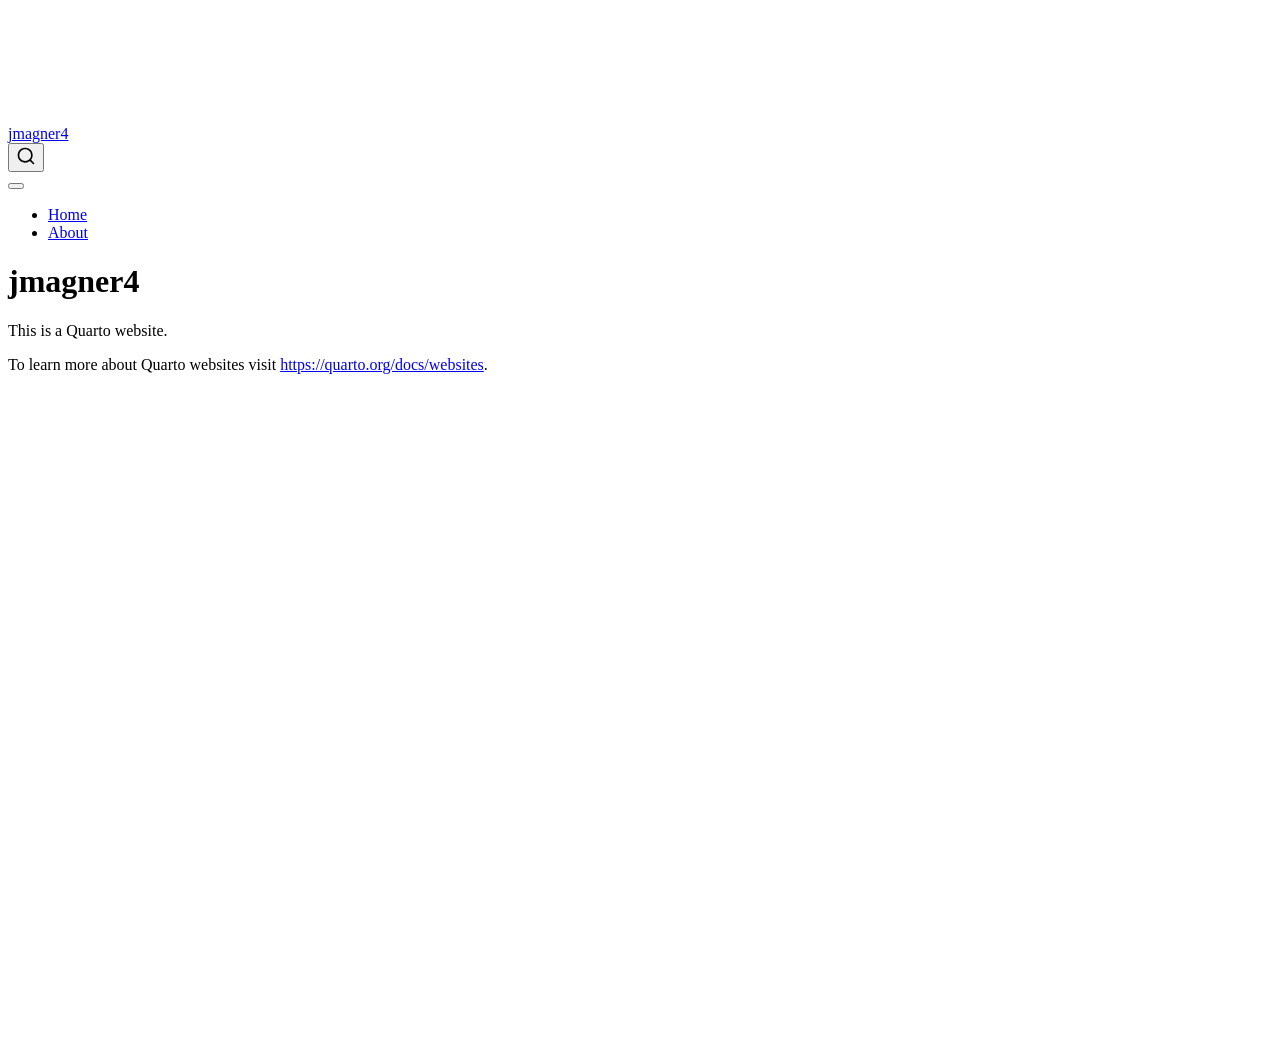
==== docs/index.html @ 54d93cc5 "Set-up steps a-f" ====
<!DOCTYPE html>
<html xmlns="http://www.w3.org/1999/xhtml" lang="en" xml:lang="en"><head>

<meta charset="utf-8">
<meta name="generator" content="quarto-1.9.36">

<meta name="viewport" content="width=device-width, initial-scale=1.0, user-scalable=yes">


<title>jmagner4</title>
<style>
/* Default styles provided by pandoc.
** See https://pandoc.org/MANUAL.html#variables-for-html for config info.
*/
code{white-space: pre-wrap;}
span.smallcaps{font-variant: small-caps;}
div.columns{display: flex; gap: min(4vw, 1.5em);}
div.column{flex: auto; overflow-x: auto;}
div.hanging-indent{margin-left: 1.5em; text-indent: -1.5em;}
ul.task-list{list-style: none;}
ul.task-list li input[type="checkbox"] {
  width: 0.8em;
  margin: 0 0.8em 0.2em -1em; /* quarto-specific, see https://github.com/quarto-dev/quarto-cli/issues/4556 */ 
  vertical-align: middle;
}
</style>


<script src="site_libs/quarto-nav/quarto-nav.js"></script>
<script src="site_libs/quarto-nav/headroom.min.js"></script>
<script src="site_libs/clipboard/clipboard.min.js"></script>
<script src="site_libs/quarto-search/autocomplete.umd.js"></script>
<script src="site_libs/quarto-search/fuse.min.js"></script>
<script src="site_libs/quarto-search/quarto-search.js"></script>
<meta name="quarto:offset" content="./">
<script src="site_libs/quarto-html/quarto.js" type="module"></script>
<script src="site_libs/quarto-html/tabsets/tabsets.js" type="module"></script>
<script src="site_libs/quarto-html/popper.min.js"></script>
<script src="site_libs/quarto-html/tippy.umd.min.js"></script>
<script src="site_libs/quarto-html/anchor.min.js"></script>
<link href="site_libs/quarto-html/tippy.css" rel="stylesheet">
<link href="site_libs/quarto-html/quarto-syntax-highlighting-845c23b38eaddc0f92fda52bfe77a8c8.css" rel="stylesheet" id="quarto-text-highlighting-styles">
<script src="site_libs/bootstrap/bootstrap.min.js"></script>
<link href="site_libs/bootstrap/bootstrap-icons.css" rel="stylesheet">
<link href="site_libs/bootstrap/bootstrap-a0f9fd0d421825b736dc1bbcbcba2219.min.css" rel="stylesheet" append-hash="true" id="quarto-bootstrap" data-mode="light">
<script id="quarto-search-options" type="application/json">{
  "location": "navbar",
  "copy-button": false,
  "collapse-after": 3,
  "panel-placement": "end",
  "type": "overlay",
  "limit": 50,
  "keyboard-shortcut": [
    "f",
    "/",
    "s"
  ],
  "show-item-context": false,
  "language": {
    "search-no-results-text": "No results",
    "search-matching-documents-text": "matching documents",
    "search-copy-link-title": "Copy link to search",
    "search-hide-matches-text": "Hide additional matches",
    "search-more-match-text": "more match in this document",
    "search-more-matches-text": "more matches in this document",
    "search-clear-button-title": "Clear",
    "search-text-placeholder": "",
    "search-detached-cancel-button-title": "Cancel",
    "search-submit-button-title": "Submit",
    "search-label": "Search"
  }
}</script>


<link rel="stylesheet" href="styles.css">
</head>

<body class="nav-fixed quarto-light">

<div id="quarto-search-results"></div>
  <header id="quarto-header" class="headroom fixed-top">
    <nav class="navbar navbar-expand-lg " data-bs-theme="dark">
      <div class="navbar-container container-fluid">
      <div class="navbar-brand-container mx-auto">
    <a class="navbar-brand" href="./index.html">
    <span class="navbar-title">jmagner4</span>
    </a>
  </div>
            <div id="quarto-search" class="" title="Search"></div>
          <button class="navbar-toggler" type="button" data-bs-toggle="collapse" data-bs-target="#navbarCollapse" aria-controls="navbarCollapse" role="menu" aria-expanded="false" aria-label="Toggle navigation" onclick="if (window.quartoToggleHeadroom) { window.quartoToggleHeadroom(); }">
  <span class="navbar-toggler-icon"></span>
</button>
          <div class="collapse navbar-collapse" id="navbarCollapse">
            <ul class="navbar-nav navbar-nav-scroll me-auto">
  <li class="nav-item">
    <a class="nav-link active" href="./index.html" aria-current="page"> 
<span class="menu-text">Home</span></a>
  </li>  
  <li class="nav-item">
    <a class="nav-link" href="./about.html"> 
<span class="menu-text">About</span></a>
  </li>  
</ul>
          </div> <!-- /navcollapse -->
            <div class="quarto-navbar-tools">
</div>
      </div> <!-- /container-fluid -->
    </nav>
</header>
<!-- content -->
<div id="quarto-content" class="quarto-container page-columns page-rows-contents page-layout-article page-navbar">
<!-- sidebar -->
<!-- margin-sidebar -->
    <div id="quarto-margin-sidebar" class="sidebar margin-sidebar zindex-bottom">
        
    </div>
<!-- main -->
<main class="content" id="quarto-document-content">

<header id="title-block-header" class="quarto-title-block default">
<div class="quarto-title">
<h1 class="title">jmagner4</h1>
</div>



<div class="quarto-title-meta">

    
  
    
  </div>
  


</header>


<p>This is a Quarto website.</p>
<p>To learn more about Quarto websites visit <a href="https://quarto.org/docs/websites" class="uri">https://quarto.org/docs/websites</a>.</p>



</main> <!-- /main -->
<script id="quarto-html-after-body" type="application/javascript">
  window.document.addEventListener("DOMContentLoaded", function (event) {
    const icon = "";
    const anchorJS = new window.AnchorJS();
    anchorJS.options = {
      placement: 'right',
      icon: icon
    };
    anchorJS.add('.anchored');
    const isCodeAnnotation = (el) => {
      for (const clz of el.classList) {
        if (clz.startsWith('code-annotation-')) {                     
          return true;
        }
      }
      return false;
    }
    const onCopySuccess = function(e) {
      // button target
      const button = e.trigger;
      // don't keep focus
      button.blur();
      // flash "checked"
      button.classList.add('code-copy-button-checked');
      var currentTitle = button.getAttribute("title");
      button.setAttribute("title", "Copied!");
      let tooltip;
      if (window.bootstrap) {
        button.setAttribute("data-bs-toggle", "tooltip");
        button.setAttribute("data-bs-placement", "left");
        button.setAttribute("data-bs-title", "Copied!");
        tooltip = new bootstrap.Tooltip(button, 
          { trigger: "manual", 
            customClass: "code-copy-button-tooltip",
            offset: [0, -8]});
        tooltip.show();    
      }
      setTimeout(function() {
        if (tooltip) {
          tooltip.hide();
          button.removeAttribute("data-bs-title");
          button.removeAttribute("data-bs-toggle");
          button.removeAttribute("data-bs-placement");
        }
        button.setAttribute("title", currentTitle);
        button.classList.remove('code-copy-button-checked');
      }, 1000);
      // clear code selection
      e.clearSelection();
    }
    const getTextToCopy = function(trigger) {
      const outerScaffold = trigger.parentElement.cloneNode(true);
      const codeEl = outerScaffold.querySelector('code');
      for (const childEl of codeEl.children) {
        if (isCodeAnnotation(childEl)) {
          childEl.remove();
        }
      }
      return codeEl.innerText;
    }
    const clipboard = new window.ClipboardJS('.code-copy-button:not([data-in-quarto-modal])', {
      text: getTextToCopy
    });
    clipboard.on('success', onCopySuccess);
    if (window.document.getElementById('quarto-embedded-source-code-modal')) {
      const clipboardModal = new window.ClipboardJS('.code-copy-button[data-in-quarto-modal]', {
        text: getTextToCopy,
        container: window.document.getElementById('quarto-embedded-source-code-modal')
      });
      clipboardModal.on('success', onCopySuccess);
    }
      var localhostRegex = new RegExp(/^(?:http|https):\/\/localhost\:?[0-9]*\//);
      var mailtoRegex = new RegExp(/^mailto:/);
        var filterRegex = new RegExp('/' + window.location.host + '/');
      var isInternal = (href) => {
          return filterRegex.test(href) || localhostRegex.test(href) || mailtoRegex.test(href);
      }
      // Inspect non-navigation links and adorn them if external
     var links = window.document.querySelectorAll('a[href]:not(.nav-link):not(.navbar-brand):not(.toc-action):not(.sidebar-link):not(.sidebar-item-toggle):not(.pagination-link):not(.no-external):not([aria-hidden]):not(.dropdown-item):not(.quarto-navigation-tool):not(.about-link)');
      for (var i=0; i<links.length; i++) {
        const link = links[i];
        if (!isInternal(link.href)) {
          // undo the damage that might have been done by quarto-nav.js in the case of
          // links that we want to consider external
          if (link.dataset.originalHref !== undefined) {
            link.href = link.dataset.originalHref;
          }
        }
      }
    function tippyHover(el, contentFn, onTriggerFn, onUntriggerFn) {
      const config = {
        allowHTML: true,
        maxWidth: 500,
        delay: 100,
        arrow: false,
        appendTo: function(el) {
            return el.parentElement;
        },
        interactive: true,
        interactiveBorder: 10,
        theme: 'quarto',
        placement: 'bottom-start',
      };
      if (contentFn) {
        config.content = contentFn;
      }
      if (onTriggerFn) {
        config.onTrigger = onTriggerFn;
      }
      if (onUntriggerFn) {
        config.onUntrigger = onUntriggerFn;
      }
      window.tippy(el, config); 
    }
    const noterefs = window.document.querySelectorAll('a[role="doc-noteref"]');
    for (var i=0; i<noterefs.length; i++) {
      const ref = noterefs[i];
      tippyHover(ref, function() {
        // use id or data attribute instead here
        let href = ref.getAttribute('data-footnote-href') || ref.getAttribute('href');
        try { href = new URL(href).hash; } catch {}
        const id = href.replace(/^#\/?/, "");
        const note = window.document.getElementById(id);
        if (note) {
          return note.innerHTML;
        } else {
          return "";
        }
      });
    }
    const xrefs = window.document.querySelectorAll('a.quarto-xref');
    const processXRef = (id, note) => {
      // Strip column container classes
      const stripColumnClz = (el) => {
        el.classList.remove("page-full", "page-columns");
        if (el.children) {
          for (const child of el.children) {
            stripColumnClz(child);
          }
        }
      }
      stripColumnClz(note)
      if (id === null || id.startsWith('sec-')) {
        // Special case sections, only their first couple elements
        const container = document.createElement("div");
        if (note.children && note.children.length > 2) {
          container.appendChild(note.children[0].cloneNode(true));
          for (let i = 1; i < note.children.length; i++) {
            const child = note.children[i];
            if (child.tagName === "P" && child.innerText === "") {
              continue;
            } else {
              container.appendChild(child.cloneNode(true));
              break;
            }
          }
          if (window.Quarto?.typesetMath) {
            window.Quarto.typesetMath(container);
          }
          return container.innerHTML
        } else {
          if (window.Quarto?.typesetMath) {
            window.Quarto.typesetMath(note);
          }
          return note.innerHTML;
        }
      } else {
        // Remove any anchor links if they are present
        const anchorLink = note.querySelector('a.anchorjs-link');
        if (anchorLink) {
          anchorLink.remove();
        }
        if (window.Quarto?.typesetMath) {
          window.Quarto.typesetMath(note);
        }
        if (note.classList.contains("callout")) {
          return note.outerHTML;
        } else {
          return note.innerHTML;
        }
      }
    }
    for (var i=0; i<xrefs.length; i++) {
      const xref = xrefs[i];
      tippyHover(xref, undefined, function(instance) {
        instance.disable();
        let url = xref.getAttribute('href');
        let hash = undefined; 
        if (url.startsWith('#')) {
          hash = url;
        } else {
          try { hash = new URL(url).hash; } catch {}
        }
        if (hash) {
          const id = hash.replace(/^#\/?/, "");
          const note = window.document.getElementById(id);
          if (note !== null) {
            try {
              const html = processXRef(id, note.cloneNode(true));
              instance.setContent(html);
            } finally {
              instance.enable();
              instance.show();
            }
          } else {
            // See if we can fetch this
            fetch(url.split('#')[0])
            .then(res => res.text())
            .then(html => {
              const parser = new DOMParser();
              const htmlDoc = parser.parseFromString(html, "text/html");
              const note = htmlDoc.getElementById(id);
              if (note !== null) {
                const html = processXRef(id, note);
                instance.setContent(html);
              } 
            }).finally(() => {
              instance.enable();
              instance.show();
            });
          }
        } else {
          // See if we can fetch a full url (with no hash to target)
          // This is a special case and we should probably do some content thinning / targeting
          fetch(url)
          .then(res => res.text())
          .then(html => {
            const parser = new DOMParser();
            const htmlDoc = parser.parseFromString(html, "text/html");
            const note = htmlDoc.querySelector('main.content');
            if (note !== null) {
              // This should only happen for chapter cross references
              // (since there is no id in the URL)
              // remove the first header
              if (note.children.length > 0 && note.children[0].tagName === "HEADER") {
                note.children[0].remove();
              }
              const html = processXRef(null, note);
              instance.setContent(html);
            } 
          }).finally(() => {
            instance.enable();
            instance.show();
          });
        }
      }, function(instance) {
      });
    }
        let selectedAnnoteEl;
        const selectorForAnnotation = ( cell, annotation) => {
          let cellAttr = 'data-code-cell="' + cell + '"';
          let lineAttr = 'data-code-annotation="' +  annotation + '"';
          const selector = 'span[' + cellAttr + '][' + lineAttr + ']';
          return selector;
        }
        const selectCodeLines = (annoteEl) => {
          const doc = window.document;
          const targetCell = annoteEl.getAttribute("data-target-cell");
          const targetAnnotation = annoteEl.getAttribute("data-target-annotation");
          const annoteSpan = window.document.querySelector(selectorForAnnotation(targetCell, targetAnnotation));
          const lines = annoteSpan.getAttribute("data-code-lines").split(",");
          const lineIds = lines.map((line) => {
            return targetCell + "-" + line;
          })
          let top = null;
          let height = null;
          let parent = null;
          if (lineIds.length > 0) {
              //compute the position of the single el (top and bottom and make a div)
              const el = window.document.getElementById(lineIds[0]);
              top = el.offsetTop;
              height = el.offsetHeight;
              parent = el.parentElement.parentElement;
            if (lineIds.length > 1) {
              const lastEl = window.document.getElementById(lineIds[lineIds.length - 1]);
              const bottom = lastEl.offsetTop + lastEl.offsetHeight;
              height = bottom - top;
            }
            if (top !== null && height !== null && parent !== null) {
              // cook up a div (if necessary) and position it 
              let div = window.document.getElementById("code-annotation-line-highlight");
              if (div === null) {
                div = window.document.createElement("div");
                div.setAttribute("id", "code-annotation-line-highlight");
                div.style.position = 'absolute';
                parent.appendChild(div);
              }
              div.style.top = top - 2 + "px";
              div.style.height = height + 4 + "px";
              div.style.left = 0;
              let gutterDiv = window.document.getElementById("code-annotation-line-highlight-gutter");
              if (gutterDiv === null) {
                gutterDiv = window.document.createElement("div");
                gutterDiv.setAttribute("id", "code-annotation-line-highlight-gutter");
                gutterDiv.style.position = 'absolute';
                const codeCell = window.document.getElementById(targetCell);
                const gutter = codeCell.querySelector('.code-annotation-gutter');
                gutter.appendChild(gutterDiv);
              }
              gutterDiv.style.top = top - 2 + "px";
              gutterDiv.style.height = height + 4 + "px";
            }
            selectedAnnoteEl = annoteEl;
          }
        };
        const unselectCodeLines = () => {
          const elementsIds = ["code-annotation-line-highlight", "code-annotation-line-highlight-gutter"];
          elementsIds.forEach((elId) => {
            const div = window.document.getElementById(elId);
            if (div) {
              div.remove();
            }
          });
          selectedAnnoteEl = undefined;
        };
          // Handle positioning of the toggle
      window.addEventListener(
        "resize",
        throttle(() => {
          elRect = undefined;
          if (selectedAnnoteEl) {
            selectCodeLines(selectedAnnoteEl);
          }
        }, 10)
      );
      function throttle(fn, ms) {
      let throttle = false;
      let timer;
        return (...args) => {
          if(!throttle) { // first call gets through
              fn.apply(this, args);
              throttle = true;
          } else { // all the others get throttled
              if(timer) clearTimeout(timer); // cancel #2
              timer = setTimeout(() => {
                fn.apply(this, args);
                timer = throttle = false;
              }, ms);
          }
        };
      }
        // Attach click handler to the DT
        const annoteDls = window.document.querySelectorAll('dt[data-target-cell]');
        for (const annoteDlNode of annoteDls) {
          annoteDlNode.addEventListener('click', (event) => {
            const clickedEl = event.target;
            if (clickedEl !== selectedAnnoteEl) {
              unselectCodeLines();
              const activeEl = window.document.querySelector('dt[data-target-cell].code-annotation-active');
              if (activeEl) {
                activeEl.classList.remove('code-annotation-active');
              }
              selectCodeLines(clickedEl);
              clickedEl.classList.add('code-annotation-active');
            } else {
              // Unselect the line
              unselectCodeLines();
              clickedEl.classList.remove('code-annotation-active');
            }
          });
        }
    const findCites = (el) => {
      const parentEl = el.parentElement;
      if (parentEl) {
        const cites = parentEl.dataset.cites;
        if (cites) {
          return {
            el,
            cites: cites.split(' ')
          };
        } else {
          return findCites(el.parentElement)
        }
      } else {
        return undefined;
      }
    };
    var bibliorefs = window.document.querySelectorAll('a[role="doc-biblioref"]');
    for (var i=0; i<bibliorefs.length; i++) {
      const ref = bibliorefs[i];
      const citeInfo = findCites(ref);
      if (citeInfo) {
        tippyHover(citeInfo.el, function() {
          var popup = window.document.createElement('div');
          citeInfo.cites.forEach(function(cite) {
            var citeDiv = window.document.createElement('div');
            citeDiv.classList.add('hanging-indent');
            citeDiv.classList.add('csl-entry');
            var biblioDiv = window.document.getElementById('ref-' + cite);
            if (biblioDiv) {
              citeDiv.innerHTML = biblioDiv.innerHTML;
            }
            popup.appendChild(citeDiv);
          });
          return popup.innerHTML;
        });
      }
    }
  });
  </script>
</div> <!-- /content -->




</body></html>
---- docs/site_libs/quarto-html/tippy.css ----
.tippy-box[data-animation=fade][data-state=hidden]{opacity:0}[data-tippy-root]{max-width:calc(100vw - 10px)}.tippy-box{position:relative;background-color:#333;color:#fff;border-radius:4px;font-size:14px;line-height:1.4;white-space:normal;outline:0;transition-property:transform,visibility,opacity}.tippy-box[data-placement^=top]>.tippy-arrow{bottom:0}.tippy-box[data-placement^=top]>.tippy-arrow:before{bottom:-7px;left:0;border-width:8px 8px 0;border-top-color:initial;transform-origin:center top}.tippy-box[data-placement^=bottom]>.tippy-arrow{top:0}.tippy-box[data-placement^=bottom]>.tippy-arrow:before{top:-7px;left:0;border-width:0 8px 8px;border-bottom-color:initial;transform-origin:center bottom}.tippy-box[data-placement^=left]>.tippy-arrow{right:0}.tippy-box[data-placement^=left]>.tippy-arrow:before{border-width:8px 0 8px 8px;border-left-color:initial;right:-7px;transform-origin:center left}.tippy-box[data-placement^=right]>.tippy-arrow{left:0}.tippy-box[data-placement^=right]>.tippy-arrow:before{left:-7px;border-width:8px 8px 8px 0;border-right-color:initial;transform-origin:center right}.tippy-box[data-inertia][data-state=visible]{transition-timing-function:cubic-bezier(.54,1.5,.38,1.11)}.tippy-arrow{width:16px;height:16px;color:#333}.tippy-arrow:before{content:"";position:absolute;border-color:transparent;border-style:solid}.tippy-content{position:relative;padding:5px 9px;z-index:1}
---- docs/site_libs/quarto-html/quarto-syntax-highlighting-845c23b38eaddc0f92fda52bfe77a8c8.css ----
/* quarto syntax highlight colors */
:root {
  --quarto-hl-ot-color: #003B4F;
  --quarto-hl-at-color: #657422;
  --quarto-hl-ss-color: #20794D;
  --quarto-hl-an-color: #5E5E5E;
  --quarto-hl-fu-color: #4758AB;
  --quarto-hl-st-color: #20794D;
  --quarto-hl-cf-color: #003B4F;
  --quarto-hl-op-color: #5E5E5E;
  --quarto-hl-er-color: #AD0000;
  --quarto-hl-bn-color: #AD0000;
  --quarto-hl-al-color: #AD0000;
  --quarto-hl-va-color: #111111;
  --quarto-hl-bu-color: inherit;
  --quarto-hl-ex-color: inherit;
  --quarto-hl-pp-color: #AD0000;
  --quarto-hl-in-color: #5E5E5E;
  --quarto-hl-vs-color: #20794D;
  --quarto-hl-wa-color: #5E5E5E;
  --quarto-hl-do-color: #5E5E5E;
  --quarto-hl-im-color: #00769E;
  --quarto-hl-ch-color: #20794D;
  --quarto-hl-dt-color: #AD0000;
  --quarto-hl-fl-color: #AD0000;
  --quarto-hl-co-color: #5E5E5E;
  --quarto-hl-cv-color: #5E5E5E;
  --quarto-hl-cn-color: #8f5902;
  --quarto-hl-sc-color: #5E5E5E;
  --quarto-hl-dv-color: #AD0000;
  --quarto-hl-kw-color: #003B4F;
}

/* other quarto variables */
:root {
  --quarto-font-monospace: SFMono-Regular, Menlo, Monaco, Consolas, "Liberation Mono", "Courier New", monospace;
}

/* syntax highlight based on Pandoc's rules */
pre > code.sourceCode > span {
  color: #003B4F;
}

code.sourceCode > span {
  color: #003B4F;
}

div.sourceCode,
div.sourceCode pre.sourceCode {
  color: #003B4F;
}

/* Normal */
code span {
  color: #003B4F;
}

/* Alert */
code span.al {
  color: #AD0000;
  font-style: inherit;
}

/* Annotation */
code span.an {
  color: #5E5E5E;
  font-style: inherit;
}

/* Attribute */
code span.at {
  color: #657422;
  font-style: inherit;
}

/* BaseN */
code span.bn {
  color: #AD0000;
  font-style: inherit;
}

/* BuiltIn */
code span.bu {
  font-style: inherit;
}

/* ControlFlow */
code span.cf {
  color: #003B4F;
  font-weight: bold;
  font-style: inherit;
}

/* Char */
code span.ch {
  color: #20794D;
  font-style: inherit;
}

/* Constant */
code span.cn {
  color: #8f5902;
  font-style: inherit;
}

/* Comment */
code span.co {
  color: #5E5E5E;
  font-style: inherit;
}

/* CommentVar */
code span.cv {
  color: #5E5E5E;
  font-style: italic;
}

/* Documentation */
code span.do {
  color: #5E5E5E;
  font-style: italic;
}

/* DataType */
code span.dt {
  color: #AD0000;
  font-style: inherit;
}

/* DecVal */
code span.dv {
  color: #AD0000;
  font-style: inherit;
}

/* Error */
code span.er {
  color: #AD0000;
  font-style: inherit;
}

/* Extension */
code span.ex {
  font-style: inherit;
}

/* Float */
code span.fl {
  color: #AD0000;
  font-style: inherit;
}

/* Function */
code span.fu {
  color: #4758AB;
  font-style: inherit;
}

/* Import */
code span.im {
  color: #00769E;
  font-style: inherit;
}

/* Information */
code span.in {
  color: #5E5E5E;
  font-style: inherit;
}

/* Keyword */
code span.kw {
  color: #003B4F;
  font-weight: bold;
  font-style: inherit;
}

/* Operator */
code span.op {
  color: #5E5E5E;
  font-style: inherit;
}

/* Other */
code span.ot {
  color: #003B4F;
  font-style: inherit;
}

/* Preprocessor */
code span.pp {
  color: #AD0000;
  font-style: inherit;
}

/* SpecialChar */
code span.sc {
  color: #5E5E5E;
  font-style: inherit;
}

/* SpecialString */
code span.ss {
  color: #20794D;
  font-style: inherit;
}

/* String */
code span.st {
  color: #20794D;
  font-style: inherit;
}

/* Variable */
code span.va {
  color: #111111;
  font-style: inherit;
}

/* VerbatimString */
code span.vs {
  color: #20794D;
  font-style: inherit;
}

/* Warning */
code span.wa {
  color: #5E5E5E;
  font-style: italic;
}

.prevent-inlining {
  content: "</";
}

/*# sourceMappingURL=ac89f0bb514bba72461919f78549e31c.css.map */
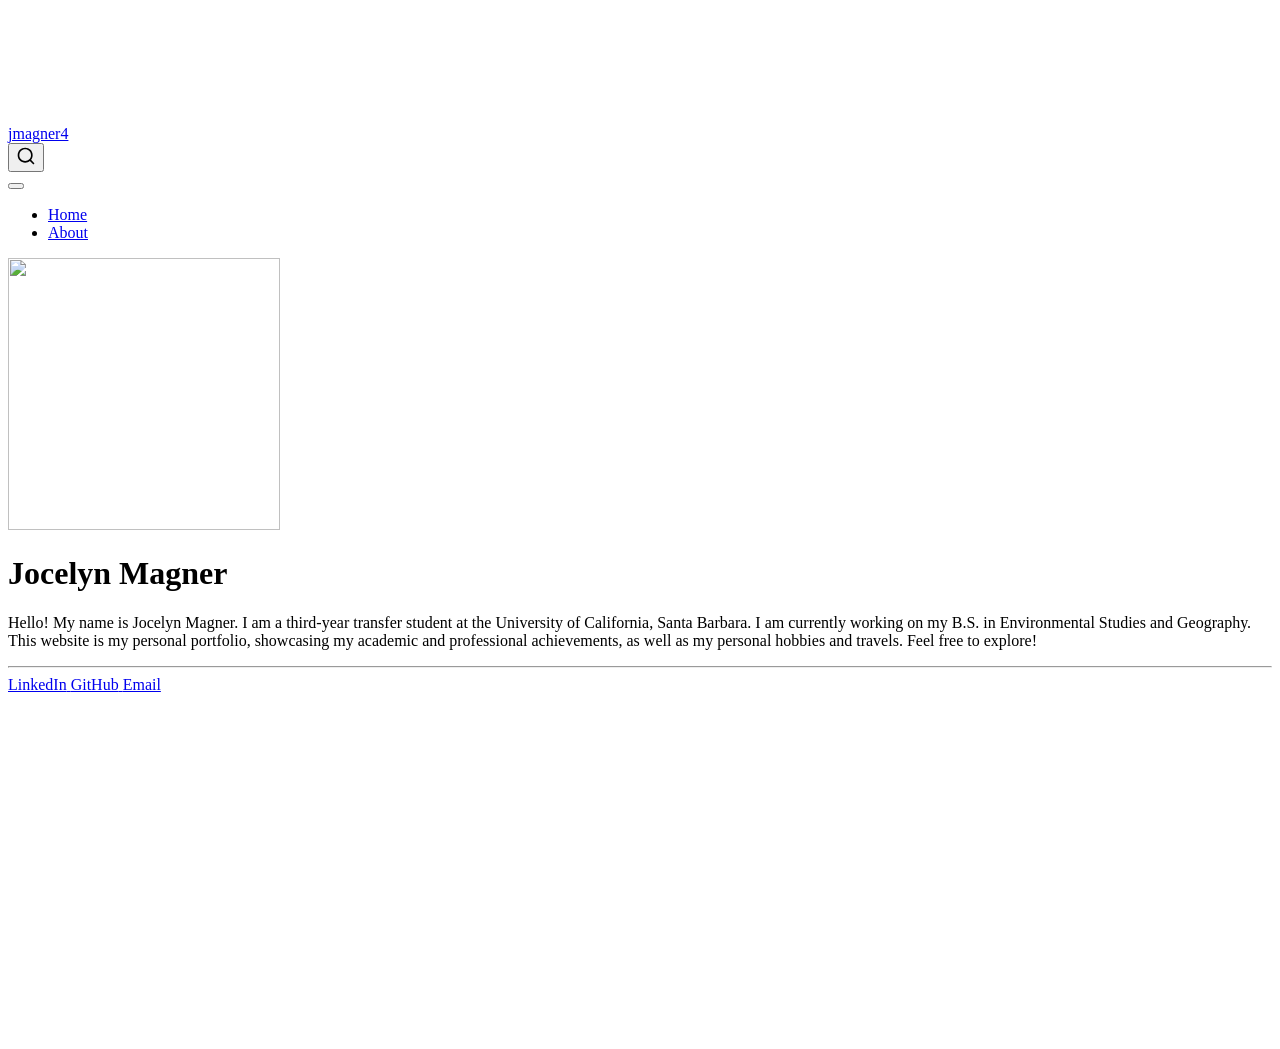
==== commit e693ff81: "edited index yaml" ====
--- a/docs/index.html
+++ b/docs/index.html
@@ -7,7 +7,7 @@
 <meta name="viewport" content="width=device-width, initial-scale=1.0, user-scalable=yes">
 
 
-<title>jmagner4</title>
+<title>Jocelyn Magner – jmagner4</title>
 <style>
 /* Default styles provided by pandoc.
 ** See https://pandoc.org/MANUAL.html#variables-for-html for config info.
@@ -37,7 +37,6 @@
 <script src="site_libs/quarto-html/tabsets/tabsets.js" type="module"></script>
 <script src="site_libs/quarto-html/popper.min.js"></script>
 <script src="site_libs/quarto-html/tippy.umd.min.js"></script>
-<script src="site_libs/quarto-html/anchor.min.js"></script>
 <link href="site_libs/quarto-html/tippy.css" rel="stylesheet">
 <link href="site_libs/quarto-html/quarto-syntax-highlighting-845c23b38eaddc0f92fda52bfe77a8c8.css" rel="stylesheet" id="quarto-text-highlighting-styles">
 <script src="site_libs/bootstrap/bootstrap.min.js"></script>
@@ -75,7 +74,7 @@
 <link rel="stylesheet" href="styles.css">
 </head>
 
-<body class="nav-fixed quarto-light">
+<body class="nav-fixed fullcontent quarto-light">
 
 <div id="quarto-search-results"></div>
   <header id="quarto-header" class="headroom fixed-top">
@@ -111,46 +110,38 @@
 <div id="quarto-content" class="quarto-container page-columns page-rows-contents page-layout-article page-navbar">
 <!-- sidebar -->
 <!-- margin-sidebar -->
-    <div id="quarto-margin-sidebar" class="sidebar margin-sidebar zindex-bottom">
-        
-    </div>
+    
 <!-- main -->
-<main class="content" id="quarto-document-content">
-
-<header id="title-block-header" class="quarto-title-block default">
+<div class="quarto-about-jolla">
+  <img src="media/profile.JPG" class="about-image
+  round " style="height: 17em; width: 17em;">
+ <header id="title-block-header" class="quarto-title-block default">
 <div class="quarto-title">
-<h1 class="title">jmagner4</h1>
+<h1 class="title">Jocelyn Magner</h1>
 </div>
-
-
-
 <div class="quarto-title-meta">
-
-    
-  
-    
   </div>
-  
-
-
-</header>
-
-
-<p>This is a Quarto website.</p>
-<p>To learn more about Quarto websites visit <a href="https://quarto.org/docs/websites" class="uri">https://quarto.org/docs/websites</a>.</p>
-
-
-
-</main> <!-- /main -->
+</header><main class="content" id="quarto-document-content">
+<p>Hello! My name is Jocelyn Magner. I am a third-year transfer student at the University of California, Santa Barbara. I am currently working on my B.S. in Environmental Studies and Geography. This website is my personal portfolio, showcasing my academic and professional achievements, as well as my personal hobbies and travels. Feel free to explore!</p>
+
+
+</main> 
+  <hr class="about-sep">
+   <div class="about-links">
+  <a href="https://www.linkedin.com/in/jocelyn-magner/" class="about-link" rel="" target="">
+     <span class="about-link-text">LinkedIn</span>
+  </a>
+  <a href="https://github.com/jmagner4" class="about-link" rel="" target="">
+     <span class="about-link-text">GitHub</span>
+  </a>
+  <a href="mailto:jocelynmmagner@gmail.com" class="about-link" rel="" target="">
+     <span class="about-link-text">Email</span>
+  </a>
+</div>
+</div>
+ <!-- /main -->
 <script id="quarto-html-after-body" type="application/javascript">
   window.document.addEventListener("DOMContentLoaded", function (event) {
-    const icon = "";
-    const anchorJS = new window.AnchorJS();
-    anchorJS.options = {
-      placement: 'right',
-      icon: icon
-    };
-    anchorJS.add('.anchored');
     const isCodeAnnotation = (el) => {
       for (const clz of el.classList) {
         if (clz.startsWith('code-annotation-')) {                     
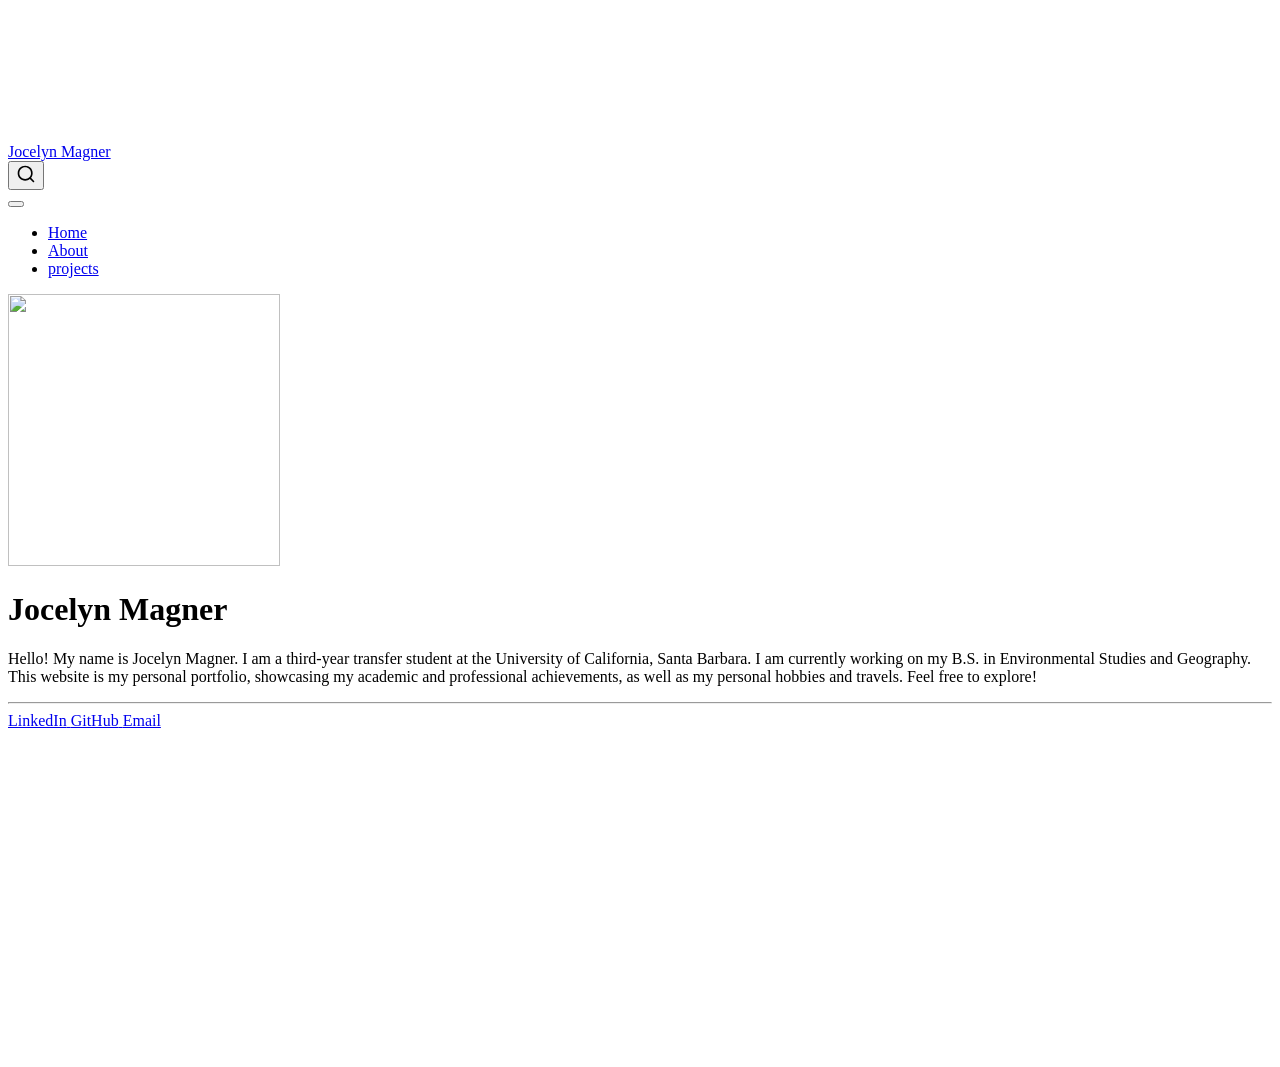
==== commit 73a5a6dd: "adding page headers" ====
--- a/docs/index.html
+++ b/docs/index.html
@@ -7,7 +7,7 @@
 <meta name="viewport" content="width=device-width, initial-scale=1.0, user-scalable=yes">
 
 
-<title>Jocelyn Magner – jmagner4</title>
+<title>Jocelyn Magner</title>
 <style>
 /* Default styles provided by pandoc.
 ** See https://pandoc.org/MANUAL.html#variables-for-html for config info.
@@ -74,7 +74,7 @@
 <link rel="stylesheet" href="styles.css">
 </head>
 
-<body class="nav-fixed fullcontent quarto-light">
+<body class="nav-fixed quarto-light">
 
 <div id="quarto-search-results"></div>
   <header id="quarto-header" class="headroom fixed-top">
@@ -82,7 +82,7 @@
       <div class="navbar-container container-fluid">
       <div class="navbar-brand-container mx-auto">
     <a class="navbar-brand" href="./index.html">
-    <span class="navbar-title">jmagner4</span>
+    <span class="navbar-title">Jocelyn Magner</span>
     </a>
   </div>
             <div id="quarto-search" class="" title="Search"></div>
@@ -99,6 +99,10 @@
     <a class="nav-link" href="./about.html"> 
 <span class="menu-text">About</span></a>
   </li>  
+  <li class="nav-item">
+    <a class="nav-link" href="./projects.html"> 
+<span class="menu-text">projects</span></a>
+  </li>  
 </ul>
           </div> <!-- /navcollapse -->
             <div class="quarto-navbar-tools">
@@ -107,21 +111,21 @@
     </nav>
 </header>
 <!-- content -->
-<div id="quarto-content" class="quarto-container page-columns page-rows-contents page-layout-article page-navbar">
+<div id="quarto-content" class="quarto-container page-columns page-rows-contents page-layout-full page-navbar">
 <!-- sidebar -->
 <!-- margin-sidebar -->
     
 <!-- main -->
-<div class="quarto-about-jolla">
+<div class="quarto-about-jolla column-page">
   <img src="media/profile.JPG" class="about-image
   round " style="height: 17em; width: 17em;">
  <header id="title-block-header" class="quarto-title-block default">
 <div class="quarto-title">
 <h1 class="title">Jocelyn Magner</h1>
 </div>
-<div class="quarto-title-meta">
+<div class="quarto-title-meta column-page">
   </div>
-</header><main class="content" id="quarto-document-content">
+</header><main class="content column-page" id="quarto-document-content">
 <p>Hello! My name is Jocelyn Magner. I am a third-year transfer student at the University of California, Santa Barbara. I am currently working on my B.S. in Environmental Studies and Geography. This website is my personal portfolio, showcasing my academic and professional achievements, as well as my personal hobbies and travels. Feel free to explore!</p>
 
 
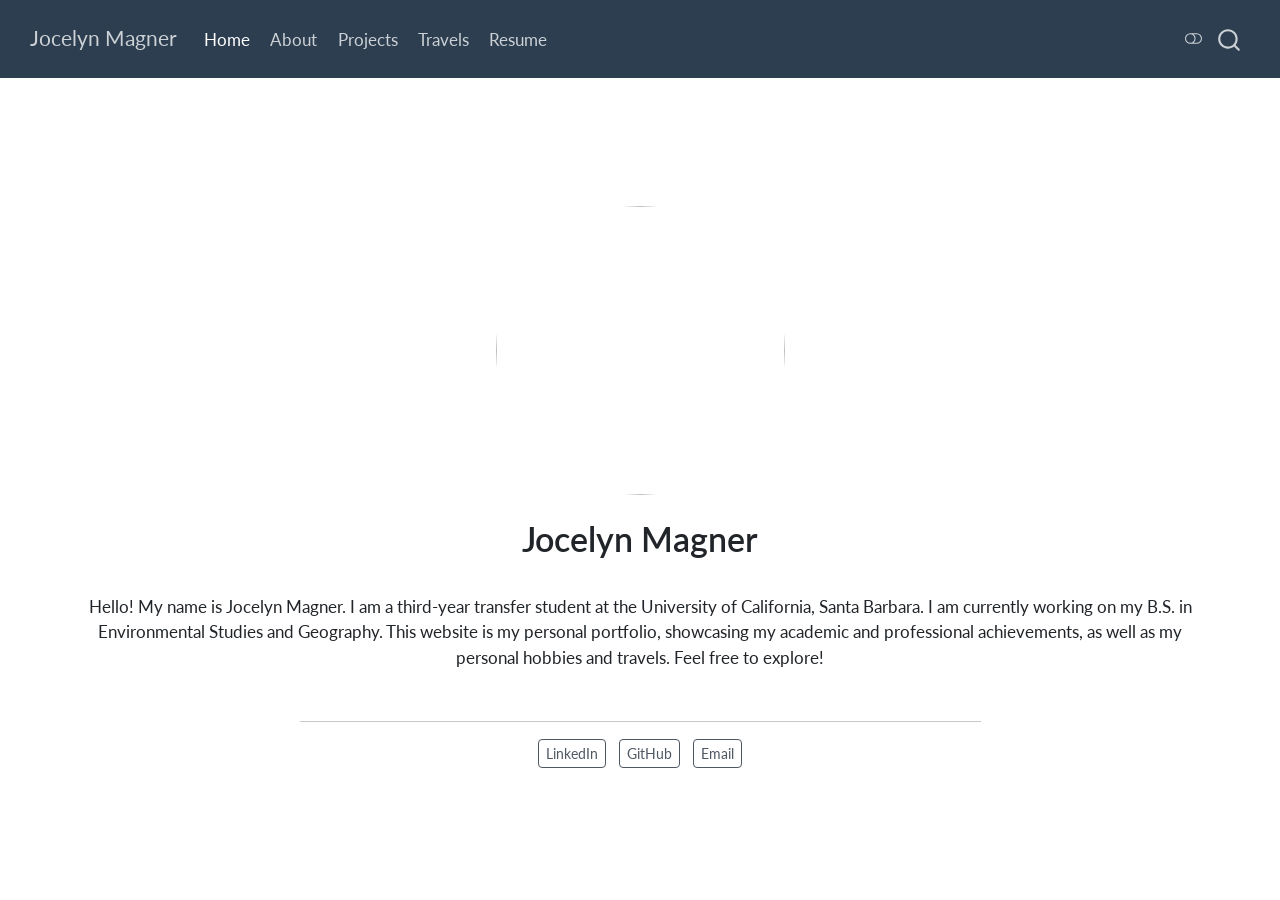
==== commit b09dd7fc: "explored and chose theme" ====
--- a/docs/index.html
+++ b/docs/index.html
@@ -38,10 +38,14 @@
 <script src="site_libs/quarto-html/popper.min.js"></script>
 <script src="site_libs/quarto-html/tippy.umd.min.js"></script>
 <link href="site_libs/quarto-html/tippy.css" rel="stylesheet">
-<link href="site_libs/quarto-html/quarto-syntax-highlighting-845c23b38eaddc0f92fda52bfe77a8c8.css" rel="stylesheet" id="quarto-text-highlighting-styles">
+<link href="site_libs/quarto-html/quarto-syntax-highlighting-845c23b38eaddc0f92fda52bfe77a8c8.css" rel="stylesheet" class="quarto-color-scheme" id="quarto-text-highlighting-styles">
+<link href="site_libs/quarto-html/quarto-syntax-highlighting-dark-f418161beb48e0141c760e455f12af2c.css" rel="stylesheet" class="quarto-color-scheme quarto-color-alternate" id="quarto-text-highlighting-styles">
+<link href="site_libs/quarto-html/quarto-syntax-highlighting-845c23b38eaddc0f92fda52bfe77a8c8.css" rel="stylesheet" class="quarto-color-scheme-extra" id="quarto-text-highlighting-styles">
 <script src="site_libs/bootstrap/bootstrap.min.js"></script>
 <link href="site_libs/bootstrap/bootstrap-icons.css" rel="stylesheet">
-<link href="site_libs/bootstrap/bootstrap-a0f9fd0d421825b736dc1bbcbcba2219.min.css" rel="stylesheet" append-hash="true" id="quarto-bootstrap" data-mode="light">
+<link href="site_libs/bootstrap/bootstrap-6b423f165eeea3787de40cb4f8e821c3.min.css" rel="stylesheet" append-hash="true" class="quarto-color-scheme" id="quarto-bootstrap" data-mode="light">
+<link href="site_libs/bootstrap/bootstrap-dark-b445c28308c204d7a2548b028a3c86cc.min.css" rel="stylesheet" append-hash="true" class="quarto-color-scheme quarto-color-alternate" id="quarto-bootstrap" data-mode="dark">
+<link href="site_libs/bootstrap/bootstrap-6b423f165eeea3787de40cb4f8e821c3.min.css" rel="stylesheet" append-hash="true" class="quarto-color-scheme-extra" id="quarto-bootstrap" data-mode="light">
 <script id="quarto-search-options" type="application/json">{
   "location": "navbar",
   "copy-button": false,
@@ -74,7 +78,169 @@
 <link rel="stylesheet" href="styles.css">
 </head>
 
-<body class="nav-fixed quarto-light">
+<body class="nav-fixed quarto-light"><script id="quarto-html-before-body" type="application/javascript">
+    const toggleBodyColorMode = (bsSheetEl) => {
+      const mode = bsSheetEl.getAttribute("data-mode");
+      const bodyEl = window.document.querySelector("body");
+      if (mode === "dark") {
+        bodyEl.classList.add("quarto-dark");
+        bodyEl.classList.remove("quarto-light");
+      } else {
+        bodyEl.classList.add("quarto-light");
+        bodyEl.classList.remove("quarto-dark");
+      }
+    }
+    const toggleBodyColorPrimary = () => {
+      const bsSheetEl = window.document.querySelector("link#quarto-bootstrap:not([rel=disabled-stylesheet])");
+      if (bsSheetEl) {
+        toggleBodyColorMode(bsSheetEl);
+      }
+    }
+    const setColorSchemeToggle = (alternate) => {
+      const toggles = window.document.querySelectorAll('.quarto-color-scheme-toggle');
+      for (let i=0; i < toggles.length; i++) {
+        const toggle = toggles[i];
+        if (toggle) {
+          if (alternate) {
+            toggle.classList.add("alternate");
+          } else {
+            toggle.classList.remove("alternate");
+          }
+        }
+      }
+    };
+    const toggleColorMode = (alternate) => {
+      // Switch the stylesheets
+      const primaryStylesheets = window.document.querySelectorAll('link.quarto-color-scheme:not(.quarto-color-alternate)');
+      const alternateStylesheets = window.document.querySelectorAll('link.quarto-color-scheme.quarto-color-alternate');
+      manageTransitions('#quarto-margin-sidebar .nav-link', false);
+      if (alternate) {
+        // note: dark is layered on light, we don't disable primary!
+        enableStylesheet(alternateStylesheets);
+        for (const sheetNode of alternateStylesheets) {
+          if (sheetNode.id === "quarto-bootstrap") {
+            toggleBodyColorMode(sheetNode);
+          }
+        }
+      } else {
+        disableStylesheet(alternateStylesheets);
+        enableStylesheet(primaryStylesheets)
+        toggleBodyColorPrimary();
+      }
+      manageTransitions('#quarto-margin-sidebar .nav-link', true);
+      // Switch the toggles
+      setColorSchemeToggle(alternate)
+      // Hack to workaround the fact that safari doesn't
+      // properly recolor the scrollbar when toggling (#1455)
+      if (navigator.userAgent.indexOf('Safari') > 0 && navigator.userAgent.indexOf('Chrome') == -1) {
+        manageTransitions("body", false);
+        window.scrollTo(0, 1);
+        setTimeout(() => {
+          window.scrollTo(0, 0);
+          manageTransitions("body", true);
+        }, 40);
+      }
+    }
+    const disableStylesheet = (stylesheets) => {
+      for (let i=0; i < stylesheets.length; i++) {
+        const stylesheet = stylesheets[i];
+        stylesheet.rel = 'disabled-stylesheet';
+      }
+    }
+    const enableStylesheet = (stylesheets) => {
+      for (let i=0; i < stylesheets.length; i++) {
+        const stylesheet = stylesheets[i];
+        if(stylesheet.rel !== 'stylesheet') { // for Chrome, which will still FOUC without this check
+          stylesheet.rel = 'stylesheet';
+        }
+      }
+    }
+    const manageTransitions = (selector, allowTransitions) => {
+      const els = window.document.querySelectorAll(selector);
+      for (let i=0; i < els.length; i++) {
+        const el = els[i];
+        if (allowTransitions) {
+          el.classList.remove('notransition');
+        } else {
+          el.classList.add('notransition');
+        }
+      }
+    }
+    const isFileUrl = () => {
+      return window.location.protocol === 'file:';
+    }
+    const hasAlternateSentinel = () => {
+      let styleSentinel = getColorSchemeSentinel();
+      if (styleSentinel !== null) {
+        return styleSentinel === "alternate";
+      } else {
+        return false;
+      }
+    }
+    const setStyleSentinel = (alternate) => {
+      const value = alternate ? "alternate" : "default";
+      if (!isFileUrl()) {
+        window.localStorage.setItem("quarto-color-scheme", value);
+      } else {
+        localAlternateSentinel = value;
+      }
+    }
+    const getColorSchemeSentinel = () => {
+      if (!isFileUrl()) {
+        const storageValue = window.localStorage.getItem("quarto-color-scheme");
+        return storageValue != null ? storageValue : localAlternateSentinel;
+      } else {
+        return localAlternateSentinel;
+      }
+    }
+    const toggleGiscusIfUsed = (isAlternate, darkModeDefault) => {
+      const baseTheme = document.querySelector('#giscus-base-theme')?.value ?? 'light';
+      const alternateTheme = document.querySelector('#giscus-alt-theme')?.value ?? 'dark';
+      let newTheme = '';
+      if(authorPrefersDark) {
+        newTheme = isAlternate ? baseTheme : alternateTheme;
+      } else {
+        newTheme = isAlternate ? alternateTheme : baseTheme;
+      }
+      const changeGiscusTheme = () => {
+        // From: https://github.com/giscus/giscus/issues/336
+        const sendMessage = (message) => {
+          const iframe = document.querySelector('iframe.giscus-frame');
+          if (!iframe) return;
+          iframe.contentWindow.postMessage({ giscus: message }, 'https://giscus.app');
+        }
+        sendMessage({
+          setConfig: {
+            theme: newTheme
+          }
+        });
+      }
+      const isGiscussLoaded = window.document.querySelector('iframe.giscus-frame') !== null;
+      if (isGiscussLoaded) {
+        changeGiscusTheme();
+      }
+    };
+    const authorPrefersDark = false;
+    const darkModeDefault = authorPrefersDark;
+      document.querySelector('link#quarto-text-highlighting-styles.quarto-color-scheme-extra').rel = 'disabled-stylesheet';
+      document.querySelector('link#quarto-bootstrap.quarto-color-scheme-extra').rel = 'disabled-stylesheet';
+    let localAlternateSentinel = darkModeDefault ? 'alternate' : 'default';
+    // Dark / light mode switch
+    window.quartoToggleColorScheme = () => {
+      // Read the current dark / light value
+      let toAlternate = !hasAlternateSentinel();
+      toggleColorMode(toAlternate);
+      setStyleSentinel(toAlternate);
+      toggleGiscusIfUsed(toAlternate, darkModeDefault);
+      window.dispatchEvent(new Event('resize'));
+    };
+    // Switch to dark mode if need be
+    if (hasAlternateSentinel()) {
+      toggleColorMode(true);
+    } else {
+      toggleColorMode(false);
+    }
+  </script>
 
 <div id="quarto-search-results"></div>
   <header id="quarto-header" class="headroom fixed-top">
@@ -101,11 +267,20 @@
   </li>  
   <li class="nav-item">
     <a class="nav-link" href="./projects.html"> 
-<span class="menu-text">projects</span></a>
+<span class="menu-text">Projects</span></a>
+  </li>  
+  <li class="nav-item">
+    <a class="nav-link" href="./travels.html"> 
+<span class="menu-text">Travels</span></a>
+  </li>  
+  <li class="nav-item">
+    <a class="nav-link" href="./resume.html"> 
+<span class="menu-text">Resume</span></a>
   </li>  
 </ul>
           </div> <!-- /navcollapse -->
             <div class="quarto-navbar-tools">
+  <a href="" class="quarto-color-scheme-toggle quarto-navigation-tool  px-1" onclick="window.quartoToggleColorScheme(); return false;" title="Toggle dark mode"><i class="bi"></i></a>
 </div>
       </div> <!-- /container-fluid -->
     </nav>
@@ -126,6 +301,7 @@
 <div class="quarto-title-meta column-page">
   </div>
 </header><main class="content column-page" id="quarto-document-content">
+
 <p>Hello! My name is Jocelyn Magner. I am a third-year transfer student at the University of California, Santa Barbara. I am currently working on my B.S. in Environmental Studies and Geography. This website is my personal portfolio, showcasing my academic and professional achievements, as well as my personal hobbies and travels. Feel free to explore!</p>
 
 
@@ -146,6 +322,19 @@
  <!-- /main -->
 <script id="quarto-html-after-body" type="application/javascript">
   window.document.addEventListener("DOMContentLoaded", function (event) {
+    // Ensure there is a toggle, if there isn't float one in the top right
+    if (window.document.querySelector('.quarto-color-scheme-toggle') === null) {
+      const a = window.document.createElement('a');
+      a.classList.add('top-right');
+      a.classList.add('quarto-color-scheme-toggle');
+      a.href = "";
+      a.onclick = function() { try { window.quartoToggleColorScheme(); } catch {} return false; };
+      const i = window.document.createElement("i");
+      i.classList.add('bi');
+      a.appendChild(i);
+      window.document.body.appendChild(a);
+    }
+    setColorSchemeToggle(hasAlternateSentinel())
     const isCodeAnnotation = (el) => {
       for (const clz of el.classList) {
         if (clz.startsWith('code-annotation-')) {                     
--- a/docs/site_libs/quarto-html/quarto-syntax-highlighting-dark-f418161beb48e0141c760e455f12af2c.css
+++ b/docs/site_libs/quarto-html/quarto-syntax-highlighting-dark-f418161beb48e0141c760e455f12af2c.css
@@ -0,0 +1,219 @@
+/* quarto syntax highlight colors */
+:root {
+  --quarto-hl-al-color: #f07178;
+  --quarto-hl-an-color: #d4d0ab;
+  --quarto-hl-at-color: #00e0e0;
+  --quarto-hl-bn-color: #d4d0ab;
+  --quarto-hl-bu-color: #abe338;
+  --quarto-hl-ch-color: #abe338;
+  --quarto-hl-co-color: #f8f8f2;
+  --quarto-hl-cv-color: #ffd700;
+  --quarto-hl-cn-color: #ffd700;
+  --quarto-hl-cf-color: #ffa07a;
+  --quarto-hl-dt-color: #ffa07a;
+  --quarto-hl-dv-color: #d4d0ab;
+  --quarto-hl-do-color: #f8f8f2;
+  --quarto-hl-er-color: #f07178;
+  --quarto-hl-ex-color: #00e0e0;
+  --quarto-hl-fl-color: #d4d0ab;
+  --quarto-hl-fu-color: #ffa07a;
+  --quarto-hl-im-color: #abe338;
+  --quarto-hl-in-color: #d4d0ab;
+  --quarto-hl-kw-color: #ffa07a;
+  --quarto-hl-op-color: #ffa07a;
+  --quarto-hl-ot-color: #00e0e0;
+  --quarto-hl-pp-color: #dcc6e0;
+  --quarto-hl-re-color: #00e0e0;
+  --quarto-hl-sc-color: #abe338;
+  --quarto-hl-ss-color: #abe338;
+  --quarto-hl-st-color: #abe338;
+  --quarto-hl-va-color: #00e0e0;
+  --quarto-hl-vs-color: #abe338;
+  --quarto-hl-wa-color: #dcc6e0;
+}
+
+/* other quarto variables */
+:root {
+  --quarto-font-monospace: SFMono-Regular, Menlo, Monaco, Consolas, "Liberation Mono", "Courier New", monospace;
+}
+
+/* syntax highlight based on Pandoc's rules */
+pre > code.sourceCode > span {
+  color: #f8f8f2;
+}
+
+code.sourceCode > span {
+  color: #f8f8f2;
+}
+
+div.sourceCode,
+div.sourceCode pre.sourceCode {
+  color: #f8f8f2;
+}
+
+/* Normal */
+code span {
+  color: #f8f8f2;
+}
+
+/* Alert */
+code span.al {
+  color: #f07178;
+}
+
+/* Annotation */
+code span.an {
+  color: #d4d0ab;
+}
+
+/* Attribute */
+code span.at {
+  color: #00e0e0;
+}
+
+/* BaseN */
+code span.bn {
+  color: #d4d0ab;
+}
+
+/* BuiltIn */
+code span.bu {
+  color: #abe338;
+}
+
+/* ControlFlow */
+code span.cf {
+  font-weight: bold;
+  color: #ffa07a;
+}
+
+/* Char */
+code span.ch {
+  color: #abe338;
+}
+
+/* Constant */
+code span.cn {
+  color: #ffd700;
+}
+
+/* Comment */
+code span.co {
+  font-style: italic;
+  color: #f8f8f2;
+}
+
+/* CommentVar */
+code span.cv {
+  color: #ffd700;
+}
+
+/* Documentation */
+code span.do {
+  color: #f8f8f2;
+}
+
+/* DataType */
+code span.dt {
+  color: #ffa07a;
+}
+
+/* DecVal */
+code span.dv {
+  color: #d4d0ab;
+}
+
+/* Error */
+code span.er {
+  color: #f07178;
+  text-decoration: underline;
+}
+
+/* Extension */
+code span.ex {
+  font-weight: bold;
+  color: #00e0e0;
+}
+
+/* Float */
+code span.fl {
+  color: #d4d0ab;
+}
+
+/* Function */
+code span.fu {
+  color: #ffa07a;
+}
+
+/* Import */
+code span.im {
+  color: #abe338;
+}
+
+/* Information */
+code span.in {
+  color: #d4d0ab;
+}
+
+/* Keyword */
+code span.kw {
+  font-weight: bold;
+  color: #ffa07a;
+}
+
+/* Operator */
+code span.op {
+  color: #ffa07a;
+}
+
+/* Other */
+code span.ot {
+  color: #00e0e0;
+}
+
+/* Preprocessor */
+code span.pp {
+  color: #dcc6e0;
+}
+
+/* RegionMarker */
+code span.re {
+  background-color: #f8f8f2;
+  color: #00e0e0;
+}
+
+/* SpecialChar */
+code span.sc {
+  color: #abe338;
+}
+
+/* SpecialString */
+code span.ss {
+  color: #abe338;
+}
+
+/* String */
+code span.st {
+  color: #abe338;
+}
+
+/* Variable */
+code span.va {
+  color: #00e0e0;
+}
+
+/* VerbatimString */
+code span.vs {
+  color: #abe338;
+}
+
+/* Warning */
+code span.wa {
+  color: #dcc6e0;
+}
+
+.prevent-inlining {
+  content: "</";
+}
+
+/*# sourceMappingURL=378c2a0cc31455d06730fbe37c8f3789.css.map */
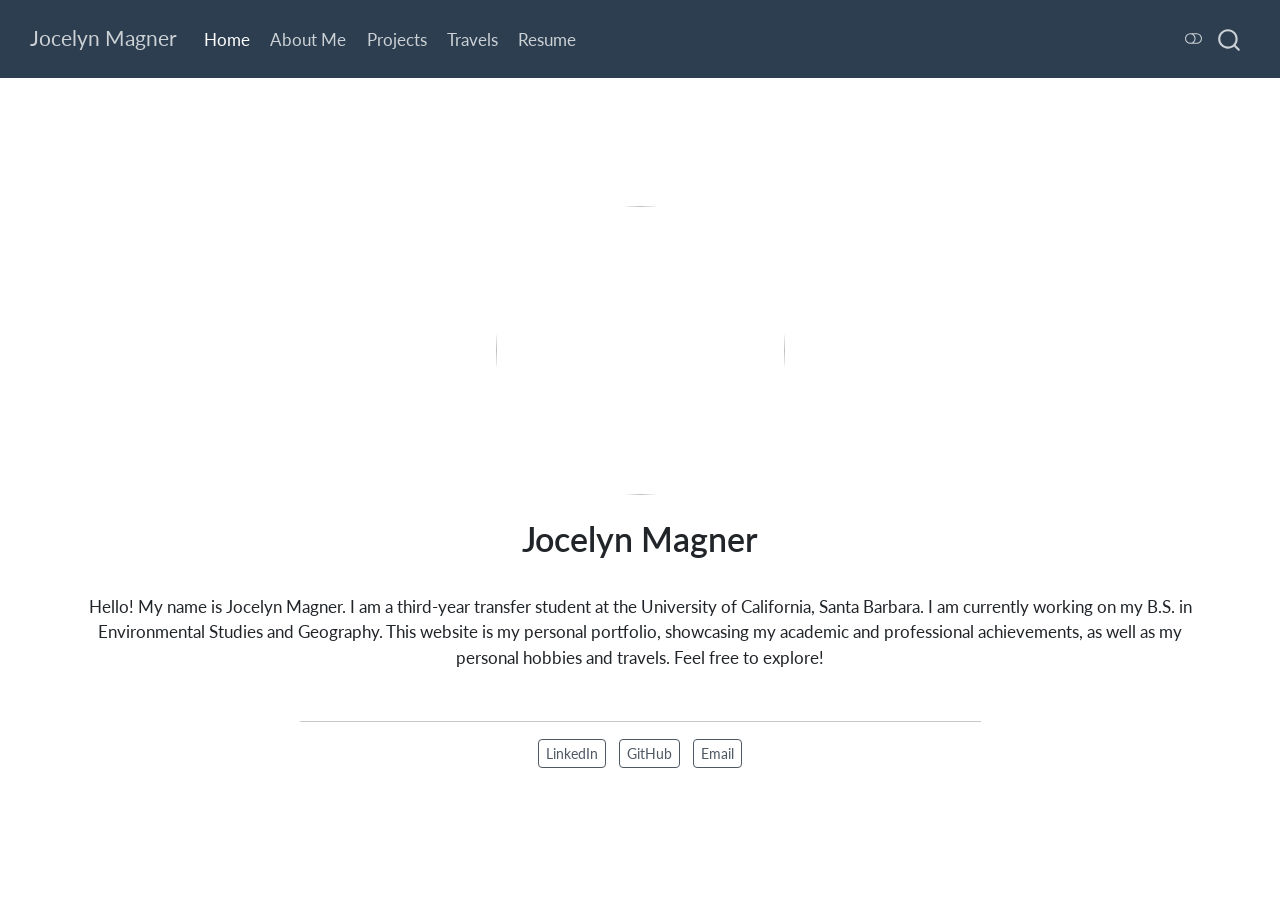
==== commit 1ec173db: "trying to fix photo" ====
--- a/docs/index.html
+++ b/docs/index.html
@@ -263,7 +263,7 @@
   </li>  
   <li class="nav-item">
     <a class="nav-link" href="./about.html"> 
-<span class="menu-text">About</span></a>
+<span class="menu-text">About Me</span></a>
   </li>  
   <li class="nav-item">
     <a class="nav-link" href="./projects.html"> 
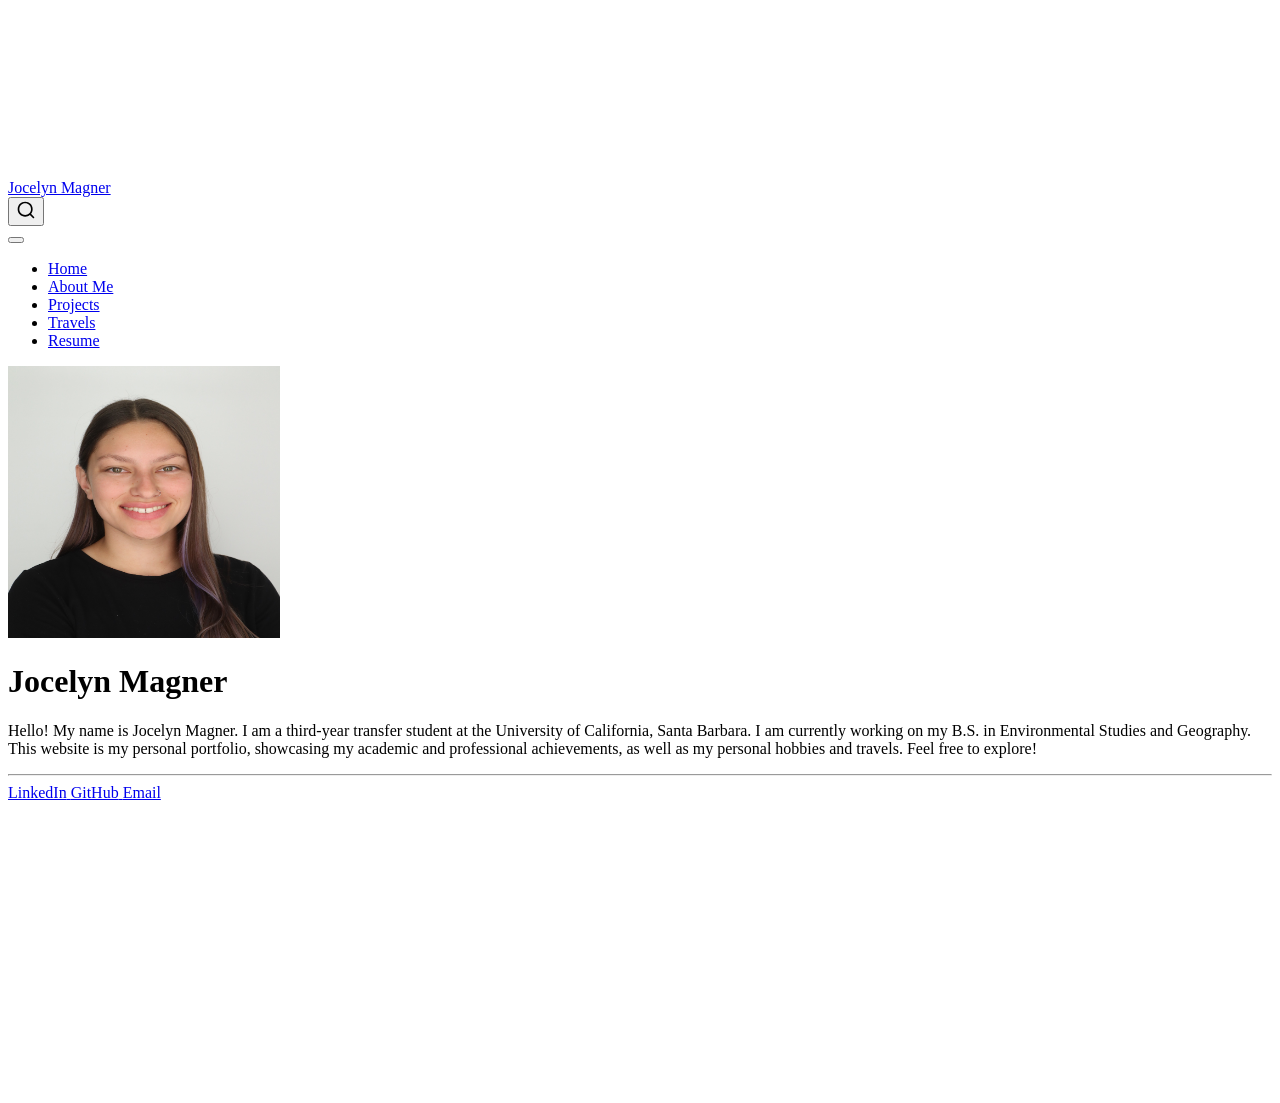
==== commit 43326e0d: "update styles" ====
--- a/docs/index.html
+++ b/docs/index.html
@@ -2,7 +2,7 @@
 <html xmlns="http://www.w3.org/1999/xhtml" lang="en" xml:lang="en"><head>
 
 <meta charset="utf-8">
-<meta name="generator" content="quarto-1.9.36">
+<meta name="generator" content="quarto-1.9.37">
 
 <meta name="viewport" content="width=device-width, initial-scale=1.0, user-scalable=yes">
 
@@ -38,14 +38,10 @@
 <script src="site_libs/quarto-html/popper.min.js"></script>
 <script src="site_libs/quarto-html/tippy.umd.min.js"></script>
 <link href="site_libs/quarto-html/tippy.css" rel="stylesheet">
-<link href="site_libs/quarto-html/quarto-syntax-highlighting-845c23b38eaddc0f92fda52bfe77a8c8.css" rel="stylesheet" class="quarto-color-scheme" id="quarto-text-highlighting-styles">
-<link href="site_libs/quarto-html/quarto-syntax-highlighting-dark-f418161beb48e0141c760e455f12af2c.css" rel="stylesheet" class="quarto-color-scheme quarto-color-alternate" id="quarto-text-highlighting-styles">
-<link href="site_libs/quarto-html/quarto-syntax-highlighting-845c23b38eaddc0f92fda52bfe77a8c8.css" rel="stylesheet" class="quarto-color-scheme-extra" id="quarto-text-highlighting-styles">
+<link href="site_libs/quarto-html/quarto-syntax-highlighting-7f8f88aac4f3542376d5c11b86a4c14d.css" rel="stylesheet" id="quarto-text-highlighting-styles">
 <script src="site_libs/bootstrap/bootstrap.min.js"></script>
 <link href="site_libs/bootstrap/bootstrap-icons.css" rel="stylesheet">
-<link href="site_libs/bootstrap/bootstrap-6b423f165eeea3787de40cb4f8e821c3.min.css" rel="stylesheet" append-hash="true" class="quarto-color-scheme" id="quarto-bootstrap" data-mode="light">
-<link href="site_libs/bootstrap/bootstrap-dark-b445c28308c204d7a2548b028a3c86cc.min.css" rel="stylesheet" append-hash="true" class="quarto-color-scheme quarto-color-alternate" id="quarto-bootstrap" data-mode="dark">
-<link href="site_libs/bootstrap/bootstrap-6b423f165eeea3787de40cb4f8e821c3.min.css" rel="stylesheet" append-hash="true" class="quarto-color-scheme-extra" id="quarto-bootstrap" data-mode="light">
+<link href="site_libs/bootstrap/bootstrap-21785907c9841b1e4ab30c3bb355428c.min.css" rel="stylesheet" append-hash="true" id="quarto-bootstrap" data-mode="light">
 <script id="quarto-search-options" type="application/json">{
   "location": "navbar",
   "copy-button": false,
@@ -75,172 +71,9 @@
 }</script>
 
 
-<link rel="stylesheet" href="styles.css">
 </head>
 
-<body class="nav-fixed quarto-light"><script id="quarto-html-before-body" type="application/javascript">
-    const toggleBodyColorMode = (bsSheetEl) => {
-      const mode = bsSheetEl.getAttribute("data-mode");
-      const bodyEl = window.document.querySelector("body");
-      if (mode === "dark") {
-        bodyEl.classList.add("quarto-dark");
-        bodyEl.classList.remove("quarto-light");
-      } else {
-        bodyEl.classList.add("quarto-light");
-        bodyEl.classList.remove("quarto-dark");
-      }
-    }
-    const toggleBodyColorPrimary = () => {
-      const bsSheetEl = window.document.querySelector("link#quarto-bootstrap:not([rel=disabled-stylesheet])");
-      if (bsSheetEl) {
-        toggleBodyColorMode(bsSheetEl);
-      }
-    }
-    const setColorSchemeToggle = (alternate) => {
-      const toggles = window.document.querySelectorAll('.quarto-color-scheme-toggle');
-      for (let i=0; i < toggles.length; i++) {
-        const toggle = toggles[i];
-        if (toggle) {
-          if (alternate) {
-            toggle.classList.add("alternate");
-          } else {
-            toggle.classList.remove("alternate");
-          }
-        }
-      }
-    };
-    const toggleColorMode = (alternate) => {
-      // Switch the stylesheets
-      const primaryStylesheets = window.document.querySelectorAll('link.quarto-color-scheme:not(.quarto-color-alternate)');
-      const alternateStylesheets = window.document.querySelectorAll('link.quarto-color-scheme.quarto-color-alternate');
-      manageTransitions('#quarto-margin-sidebar .nav-link', false);
-      if (alternate) {
-        // note: dark is layered on light, we don't disable primary!
-        enableStylesheet(alternateStylesheets);
-        for (const sheetNode of alternateStylesheets) {
-          if (sheetNode.id === "quarto-bootstrap") {
-            toggleBodyColorMode(sheetNode);
-          }
-        }
-      } else {
-        disableStylesheet(alternateStylesheets);
-        enableStylesheet(primaryStylesheets)
-        toggleBodyColorPrimary();
-      }
-      manageTransitions('#quarto-margin-sidebar .nav-link', true);
-      // Switch the toggles
-      setColorSchemeToggle(alternate)
-      // Hack to workaround the fact that safari doesn't
-      // properly recolor the scrollbar when toggling (#1455)
-      if (navigator.userAgent.indexOf('Safari') > 0 && navigator.userAgent.indexOf('Chrome') == -1) {
-        manageTransitions("body", false);
-        window.scrollTo(0, 1);
-        setTimeout(() => {
-          window.scrollTo(0, 0);
-          manageTransitions("body", true);
-        }, 40);
-      }
-    }
-    const disableStylesheet = (stylesheets) => {
-      for (let i=0; i < stylesheets.length; i++) {
-        const stylesheet = stylesheets[i];
-        stylesheet.rel = 'disabled-stylesheet';
-      }
-    }
-    const enableStylesheet = (stylesheets) => {
-      for (let i=0; i < stylesheets.length; i++) {
-        const stylesheet = stylesheets[i];
-        if(stylesheet.rel !== 'stylesheet') { // for Chrome, which will still FOUC without this check
-          stylesheet.rel = 'stylesheet';
-        }
-      }
-    }
-    const manageTransitions = (selector, allowTransitions) => {
-      const els = window.document.querySelectorAll(selector);
-      for (let i=0; i < els.length; i++) {
-        const el = els[i];
-        if (allowTransitions) {
-          el.classList.remove('notransition');
-        } else {
-          el.classList.add('notransition');
-        }
-      }
-    }
-    const isFileUrl = () => {
-      return window.location.protocol === 'file:';
-    }
-    const hasAlternateSentinel = () => {
-      let styleSentinel = getColorSchemeSentinel();
-      if (styleSentinel !== null) {
-        return styleSentinel === "alternate";
-      } else {
-        return false;
-      }
-    }
-    const setStyleSentinel = (alternate) => {
-      const value = alternate ? "alternate" : "default";
-      if (!isFileUrl()) {
-        window.localStorage.setItem("quarto-color-scheme", value);
-      } else {
-        localAlternateSentinel = value;
-      }
-    }
-    const getColorSchemeSentinel = () => {
-      if (!isFileUrl()) {
-        const storageValue = window.localStorage.getItem("quarto-color-scheme");
-        return storageValue != null ? storageValue : localAlternateSentinel;
-      } else {
-        return localAlternateSentinel;
-      }
-    }
-    const toggleGiscusIfUsed = (isAlternate, darkModeDefault) => {
-      const baseTheme = document.querySelector('#giscus-base-theme')?.value ?? 'light';
-      const alternateTheme = document.querySelector('#giscus-alt-theme')?.value ?? 'dark';
-      let newTheme = '';
-      if(authorPrefersDark) {
-        newTheme = isAlternate ? baseTheme : alternateTheme;
-      } else {
-        newTheme = isAlternate ? alternateTheme : baseTheme;
-      }
-      const changeGiscusTheme = () => {
-        // From: https://github.com/giscus/giscus/issues/336
-        const sendMessage = (message) => {
-          const iframe = document.querySelector('iframe.giscus-frame');
-          if (!iframe) return;
-          iframe.contentWindow.postMessage({ giscus: message }, 'https://giscus.app');
-        }
-        sendMessage({
-          setConfig: {
-            theme: newTheme
-          }
-        });
-      }
-      const isGiscussLoaded = window.document.querySelector('iframe.giscus-frame') !== null;
-      if (isGiscussLoaded) {
-        changeGiscusTheme();
-      }
-    };
-    const authorPrefersDark = false;
-    const darkModeDefault = authorPrefersDark;
-      document.querySelector('link#quarto-text-highlighting-styles.quarto-color-scheme-extra').rel = 'disabled-stylesheet';
-      document.querySelector('link#quarto-bootstrap.quarto-color-scheme-extra').rel = 'disabled-stylesheet';
-    let localAlternateSentinel = darkModeDefault ? 'alternate' : 'default';
-    // Dark / light mode switch
-    window.quartoToggleColorScheme = () => {
-      // Read the current dark / light value
-      let toAlternate = !hasAlternateSentinel();
-      toggleColorMode(toAlternate);
-      setStyleSentinel(toAlternate);
-      toggleGiscusIfUsed(toAlternate, darkModeDefault);
-      window.dispatchEvent(new Event('resize'));
-    };
-    // Switch to dark mode if need be
-    if (hasAlternateSentinel()) {
-      toggleColorMode(true);
-    } else {
-      toggleColorMode(false);
-    }
-  </script>
+<body class="nav-fixed quarto-light">
 
 <div id="quarto-search-results"></div>
   <header id="quarto-header" class="headroom fixed-top">
@@ -280,7 +113,6 @@
 </ul>
           </div> <!-- /navcollapse -->
             <div class="quarto-navbar-tools">
-  <a href="" class="quarto-color-scheme-toggle quarto-navigation-tool  px-1" onclick="window.quartoToggleColorScheme(); return false;" title="Toggle dark mode"><i class="bi"></i></a>
 </div>
       </div> <!-- /container-fluid -->
     </nav>
@@ -301,20 +133,19 @@
 <div class="quarto-title-meta column-page">
   </div>
 </header><main class="content column-page" id="quarto-document-content">
-
 <p>Hello! My name is Jocelyn Magner. I am a third-year transfer student at the University of California, Santa Barbara. I am currently working on my B.S. in Environmental Studies and Geography. This website is my personal portfolio, showcasing my academic and professional achievements, as well as my personal hobbies and travels. Feel free to explore!</p>
 
 
 </main> 
   <hr class="about-sep">
    <div class="about-links">
-  <a href="https://www.linkedin.com/in/jocelyn-magner/" class="about-link" rel="" target="">
+  <a href="https://www.linkedin.com/in/jocelyn-magner/" class="about-link" rel="" target="_blank">
      <span class="about-link-text">LinkedIn</span>
   </a>
-  <a href="https://github.com/jmagner4" class="about-link" rel="" target="">
+  <a href="https://github.com/jmagner4" class="about-link" rel="" target="_blank">
      <span class="about-link-text">GitHub</span>
   </a>
-  <a href="mailto:jocelynmmagner@gmail.com" class="about-link" rel="" target="">
+  <a href="mailto:jmagner@ucsb.edu" class="about-link" rel="" target="">
      <span class="about-link-text">Email</span>
   </a>
 </div>
@@ -322,19 +153,6 @@
  <!-- /main -->
 <script id="quarto-html-after-body" type="application/javascript">
   window.document.addEventListener("DOMContentLoaded", function (event) {
-    // Ensure there is a toggle, if there isn't float one in the top right
-    if (window.document.querySelector('.quarto-color-scheme-toggle') === null) {
-      const a = window.document.createElement('a');
-      a.classList.add('top-right');
-      a.classList.add('quarto-color-scheme-toggle');
-      a.href = "";
-      a.onclick = function() { try { window.quartoToggleColorScheme(); } catch {} return false; };
-      const i = window.document.createElement("i");
-      i.classList.add('bi');
-      a.appendChild(i);
-      window.document.body.appendChild(a);
-    }
-    setColorSchemeToggle(hasAlternateSentinel())
     const isCodeAnnotation = (el) => {
       for (const clz of el.classList) {
         if (clz.startsWith('code-annotation-')) {                     
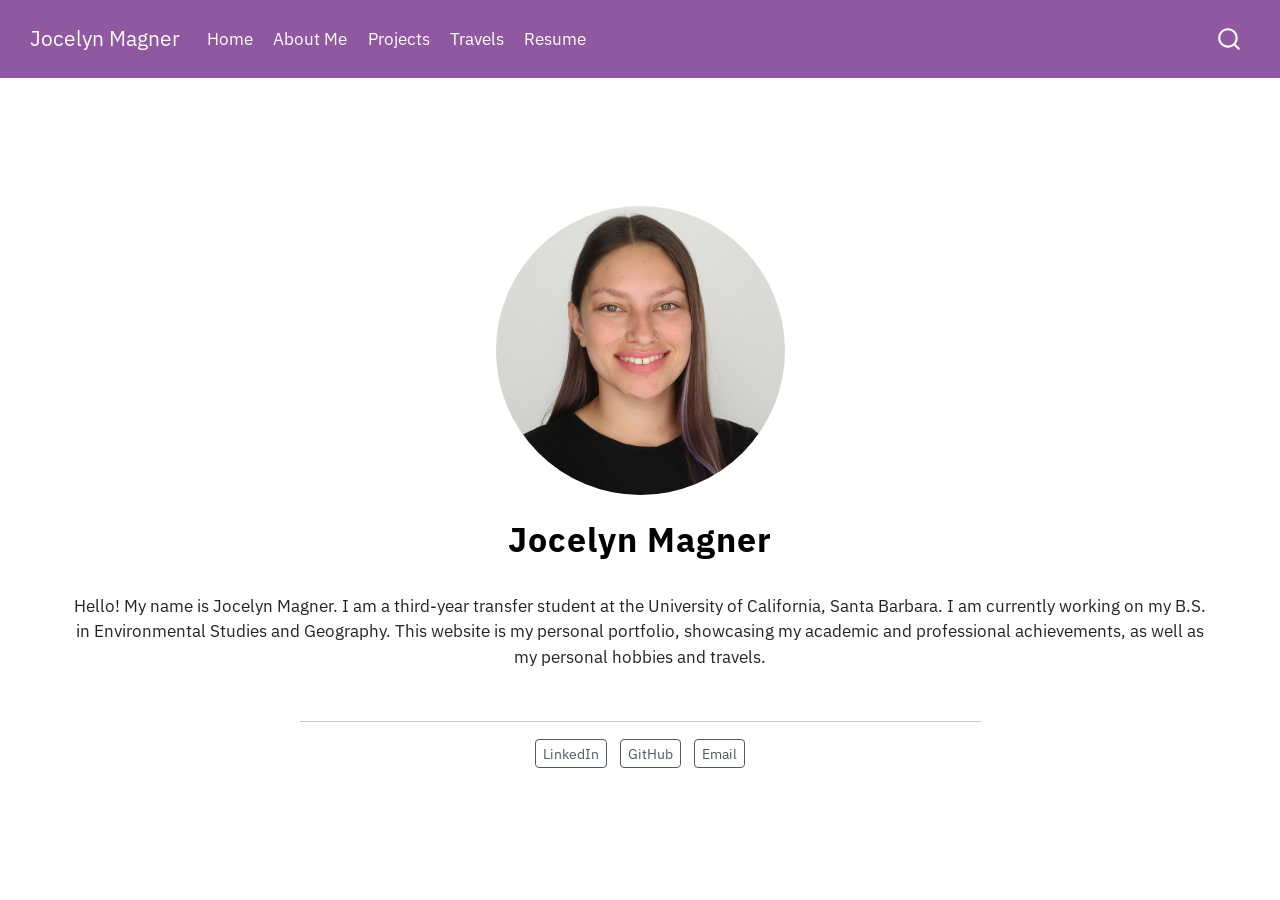
==== commit f868f1e1: "removing unnecessary stuff from SASS" ====
--- a/docs/index.html
+++ b/docs/index.html
@@ -41,7 +41,7 @@
 <link href="site_libs/quarto-html/quarto-syntax-highlighting-7f8f88aac4f3542376d5c11b86a4c14d.css" rel="stylesheet" id="quarto-text-highlighting-styles">
 <script src="site_libs/bootstrap/bootstrap.min.js"></script>
 <link href="site_libs/bootstrap/bootstrap-icons.css" rel="stylesheet">
-<link href="site_libs/bootstrap/bootstrap-21785907c9841b1e4ab30c3bb355428c.min.css" rel="stylesheet" append-hash="true" id="quarto-bootstrap" data-mode="light">
+<link href="site_libs/bootstrap/bootstrap-9684ddca68dacb725a0eba8ddd1da303.min.css" rel="stylesheet" append-hash="true" id="quarto-bootstrap" data-mode="light">
 <script id="quarto-search-options" type="application/json">{
   "location": "navbar",
   "copy-button": false,
@@ -133,7 +133,7 @@
 <div class="quarto-title-meta column-page">
   </div>
 </header><main class="content column-page" id="quarto-document-content">
-<p>Hello! My name is Jocelyn Magner. I am a third-year transfer student at the University of California, Santa Barbara. I am currently working on my B.S. in Environmental Studies and Geography. This website is my personal portfolio, showcasing my academic and professional achievements, as well as my personal hobbies and travels. Feel free to explore!</p>
+<p>Hello! My name is Jocelyn Magner. I am a third-year transfer student at the University of California, Santa Barbara. I am currently working on my B.S. in Environmental Studies and Geography. This website is my personal portfolio, showcasing my academic and professional achievements, as well as my personal hobbies and travels.</p>
 
 
 </main> 
--- a/docs/site_libs/quarto-html/quarto-syntax-highlighting-7f8f88aac4f3542376d5c11b86a4c14d.css
+++ b/docs/site_libs/quarto-html/quarto-syntax-highlighting-7f8f88aac4f3542376d5c11b86a4c14d.css
@@ -0,0 +1,236 @@
+/* quarto syntax highlight colors */
+:root {
+  --quarto-hl-ot-color: #003B4F;
+  --quarto-hl-at-color: #657422;
+  --quarto-hl-ss-color: #20794D;
+  --quarto-hl-an-color: #5E5E5E;
+  --quarto-hl-fu-color: #4758AB;
+  --quarto-hl-st-color: #20794D;
+  --quarto-hl-cf-color: #003B4F;
+  --quarto-hl-op-color: #5E5E5E;
+  --quarto-hl-er-color: #AD0000;
+  --quarto-hl-bn-color: #AD0000;
+  --quarto-hl-al-color: #AD0000;
+  --quarto-hl-va-color: #111111;
+  --quarto-hl-bu-color: inherit;
+  --quarto-hl-ex-color: inherit;
+  --quarto-hl-pp-color: #AD0000;
+  --quarto-hl-in-color: #5E5E5E;
+  --quarto-hl-vs-color: #20794D;
+  --quarto-hl-wa-color: #5E5E5E;
+  --quarto-hl-do-color: #5E5E5E;
+  --quarto-hl-im-color: #00769E;
+  --quarto-hl-ch-color: #20794D;
+  --quarto-hl-dt-color: #AD0000;
+  --quarto-hl-fl-color: #AD0000;
+  --quarto-hl-co-color: #5E5E5E;
+  --quarto-hl-cv-color: #5E5E5E;
+  --quarto-hl-cn-color: #8f5902;
+  --quarto-hl-sc-color: #5E5E5E;
+  --quarto-hl-dv-color: #AD0000;
+  --quarto-hl-kw-color: #003B4F;
+}
+
+/* other quarto variables */
+:root {
+  --quarto-font-monospace: SFMono-Regular, Menlo, Monaco, Consolas, "Liberation Mono", "Courier New", monospace;
+}
+
+/* syntax highlight based on Pandoc's rules */
+pre > code.sourceCode > span {
+  color: #003B4F;
+}
+
+code.sourceCode > span {
+  color: #003B4F;
+}
+
+div.sourceCode,
+div.sourceCode pre.sourceCode {
+  color: #003B4F;
+}
+
+/* Normal */
+code span {
+  color: #003B4F;
+}
+
+/* Alert */
+code span.al {
+  color: #AD0000;
+  font-style: inherit;
+}
+
+/* Annotation */
+code span.an {
+  color: #5E5E5E;
+  font-style: inherit;
+}
+
+/* Attribute */
+code span.at {
+  color: #657422;
+  font-style: inherit;
+}
+
+/* BaseN */
+code span.bn {
+  color: #AD0000;
+  font-style: inherit;
+}
+
+/* BuiltIn */
+code span.bu {
+  font-style: inherit;
+}
+
+/* ControlFlow */
+code span.cf {
+  color: #003B4F;
+  font-weight: bold;
+  font-style: inherit;
+}
+
+/* Char */
+code span.ch {
+  color: #20794D;
+  font-style: inherit;
+}
+
+/* Constant */
+code span.cn {
+  color: #8f5902;
+  font-style: inherit;
+}
+
+/* Comment */
+code span.co {
+  color: #5E5E5E;
+  font-style: inherit;
+}
+
+/* CommentVar */
+code span.cv {
+  color: #5E5E5E;
+  font-style: italic;
+}
+
+/* Documentation */
+code span.do {
+  color: #5E5E5E;
+  font-style: italic;
+}
+
+/* DataType */
+code span.dt {
+  color: #AD0000;
+  font-style: inherit;
+}
+
+/* DecVal */
+code span.dv {
+  color: #AD0000;
+  font-style: inherit;
+}
+
+/* Error */
+code span.er {
+  color: #AD0000;
+  font-style: inherit;
+}
+
+/* Extension */
+code span.ex {
+  font-style: inherit;
+}
+
+/* Float */
+code span.fl {
+  color: #AD0000;
+  font-style: inherit;
+}
+
+/* Function */
+code span.fu {
+  color: #4758AB;
+  font-style: inherit;
+}
+
+/* Import */
+code span.im {
+  color: #00769E;
+  font-style: inherit;
+}
+
+/* Information */
+code span.in {
+  color: #5E5E5E;
+  font-style: inherit;
+}
+
+/* Keyword */
+code span.kw {
+  color: #003B4F;
+  font-weight: bold;
+  font-style: inherit;
+}
+
+/* Operator */
+code span.op {
+  color: #5E5E5E;
+  font-style: inherit;
+}
+
+/* Other */
+code span.ot {
+  color: #003B4F;
+  font-style: inherit;
+}
+
+/* Preprocessor */
+code span.pp {
+  color: #AD0000;
+  font-style: inherit;
+}
+
+/* SpecialChar */
+code span.sc {
+  color: #5E5E5E;
+  font-style: inherit;
+}
+
+/* SpecialString */
+code span.ss {
+  color: #20794D;
+  font-style: inherit;
+}
+
+/* String */
+code span.st {
+  color: #20794D;
+  font-style: inherit;
+}
+
+/* Variable */
+code span.va {
+  color: #111111;
+  font-style: inherit;
+}
+
+/* VerbatimString */
+code span.vs {
+  color: #20794D;
+  font-style: inherit;
+}
+
+/* Warning */
+code span.wa {
+  color: #5E5E5E;
+  font-style: italic;
+}
+
+.prevent-inlining {
+  content: "</";
+}
+
+/*# sourceMappingURL=789ad8cd35626ba772517505b42a116e.css.map */
